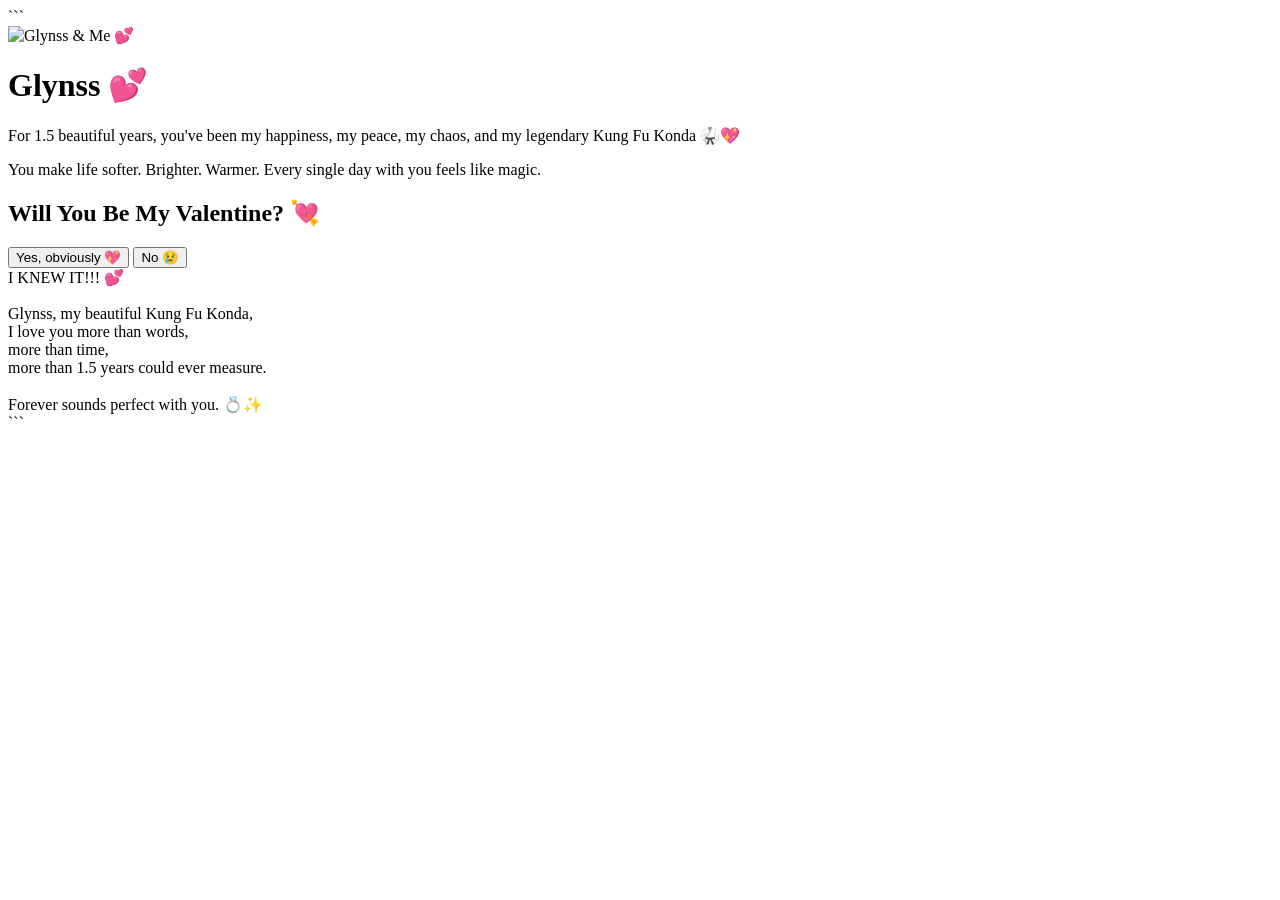
==== index.html @ 0cf6d0fe "Create index.html" ====
<!DOCTYPE html>

<html lang="en">
<head>
    <meta charset="UTF-8">
    <title>For Glynss 💖</title>
    <meta name="viewport" content="width=device-width, initial-scale=1.0">
    <link rel="stylesheet" href="style.css">
</head>

<body>

```
<!-- Photo Section -->
<div class="photo-container">
    <!-- Replace photo.jpg with your actual image file name -->
    <img src="photo.jpg" alt="Glynss & Me 💕" class="main-photo">
</div>

<h1 class="fade-in">Glynss 💕</h1>

<p class="fade-in">
    For 1.5 beautiful years, you've been my happiness, 
    my peace, my chaos, and my legendary Kung Fu Konda 🥋💖
</p>

<p class="fade-in">
    You make life softer. Brighter. Warmer.
    Every single day with you feels like magic.
</p>

<h2 class="fade-in">Will You Be My Valentine? 💘</h2>

<div class="buttons fade-in">
    <button id="yesBtn">Yes, obviously 💖</button>
    <button id="noBtn">No 😢</button>
</div>

<div id="response" class="hidden final-message">
    I KNEW IT!!! 💕<br><br>
    Glynss, my beautiful Kung Fu Konda,<br>
    I love you more than words,<br>
    more than time,<br>
    more than 1.5 years could ever measure.<br><br>
    Forever sounds perfect with you. 💍✨
</div>

<!-- Music file (upload Aval song as music.mp3) -->
<audio id="music" src="music.mp3"></audio>

<script src="script.js"></script>
```

</body>
</html>
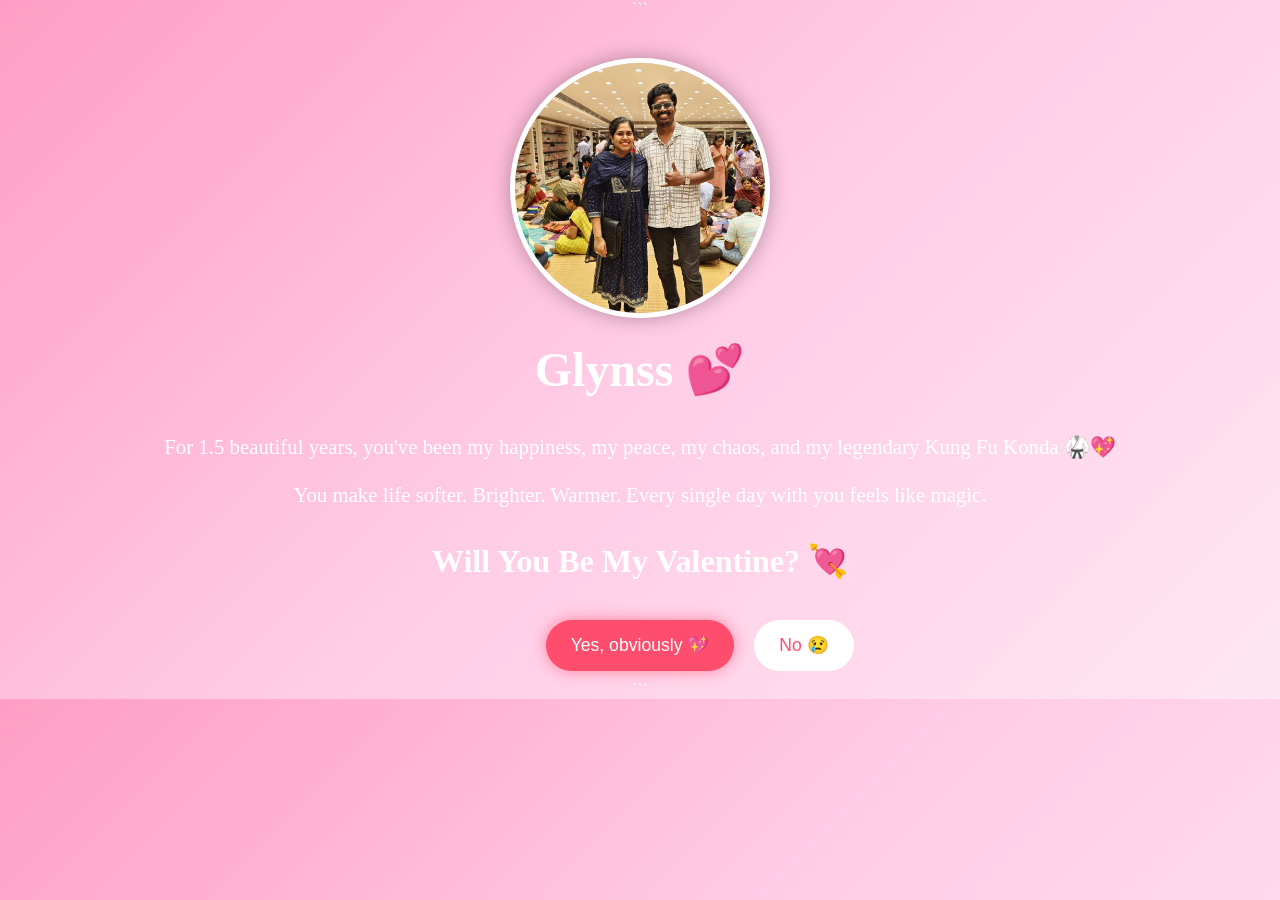
==== commit bd2d1f94: "Update index.html" ====
--- a/index.html
+++ b/index.html
@@ -14,7 +14,7 @@
 <!-- Photo Section -->
 <div class="photo-container">
     <!-- Replace photo.jpg with your actual image file name -->
-    <img src="photo.jpg" alt="Glynss & Me 💕" class="main-photo">
+    <img src="photo.jpeg" alt="Glynss & Me 💕" class="main-photo">
 </div>
 
 <h1 class="fade-in">Glynss 💕</h1>
--- a/style.css
+++ b/style.css
@@ -0,0 +1,100 @@
+body {
+margin: 0;
+font-family: 'Georgia', serif;
+background: linear-gradient(135deg, #ff9ec4, #ffcce6, #ffe6f2);
+text-align: center;
+color: white;
+overflow-x: hidden;
+}
+
+.photo-container {
+margin-top: 40px;
+}
+
+.main-photo {
+width: 250px;
+height: 250px;
+border-radius: 50%;
+object-fit: cover;
+border: 5px solid white;
+box-shadow: 0 0 20px rgba(0,0,0,0.3);
+}
+
+h1 {
+font-size: 3em;
+margin-top: 20px;
+}
+
+h2 {
+font-size: 2em;
+margin-top: 30px;
+}
+
+p {
+width: 80%;
+margin: 15px auto;
+font-size: 1.3em;
+line-height: 1.6em;
+}
+
+.buttons {
+margin-top: 30px;
+}
+
+button {
+font-size: 1.1em;
+padding: 15px 25px;
+margin: 10px;
+border-radius: 30px;
+border: none;
+cursor: pointer;
+transition: 0.3s;
+}
+
+#yesBtn {
+background-color: #ff4d6d;
+color: white;
+box-shadow: 0 0 15px rgba(255, 77, 109, 0.6);
+}
+
+#yesBtn:hover {
+transform: scale(1.15);
+background-color: #ff1e4d;
+}
+
+#noBtn {
+background-color: white;
+color: #ff4d6d;
+position: absolute;
+}
+
+.hidden {
+display: none;
+}
+
+.final-message {
+margin-top: 40px;
+font-size: 1.8em;
+}
+
+.heart {
+position: fixed;
+top: -10px;
+font-size: 24px;
+animation: fall linear infinite;
+}
+
+@keyframes fall {
+to {
+transform: translateY(100vh);
+}
+}
+
+.fade-in {
+animation: fadeIn 2s ease-in-out;
+}
+
+@keyframes fadeIn {
+from { opacity: 0; }
+to { opacity: 1; }
+}
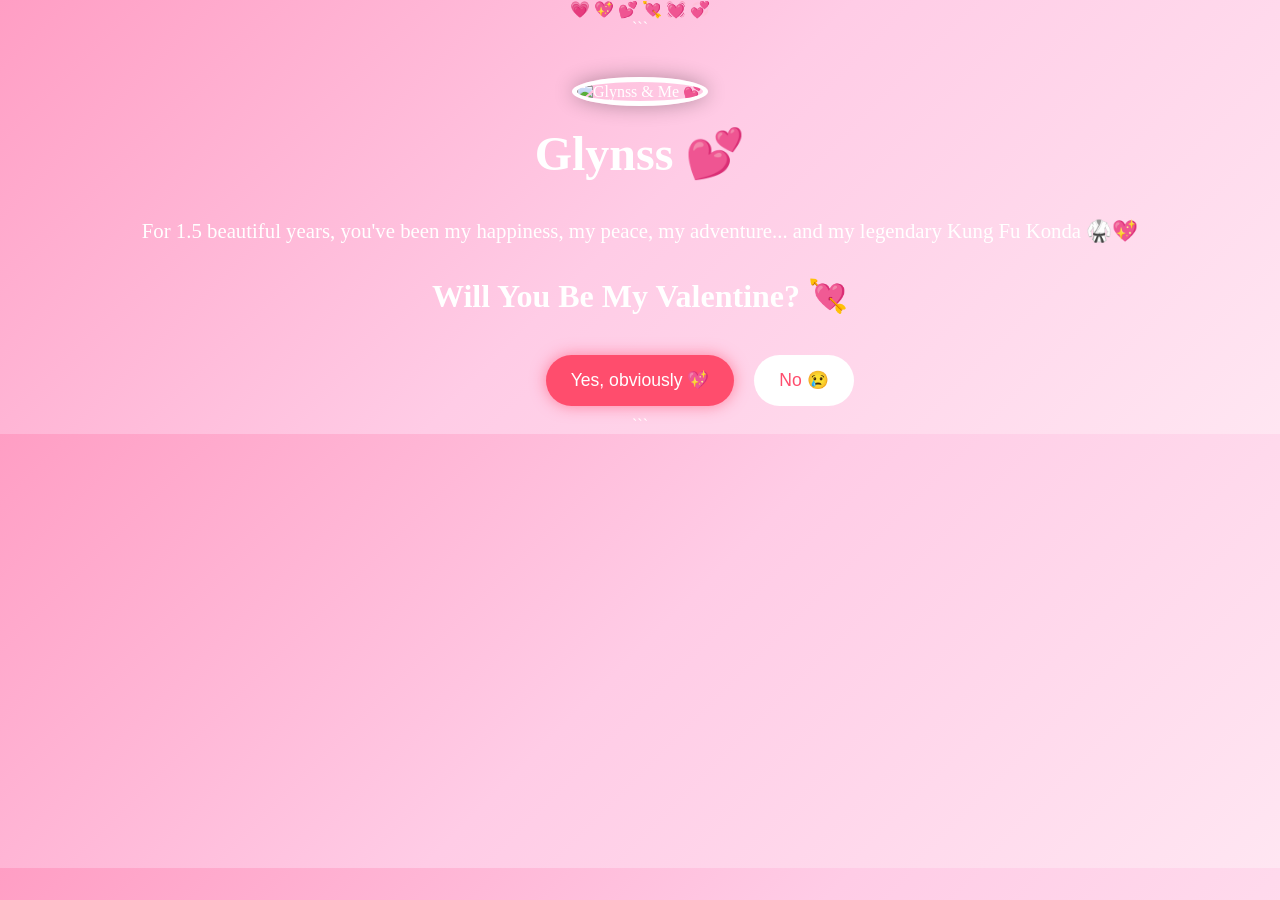
==== commit 081fe0b7: "Update index.html" ====
--- a/index.html
+++ b/index.html
@@ -10,46 +10,43 @@
 
 <body>
 
-```
-<!-- Photo Section -->
-<div class="photo-container">
-    <!-- Replace photo.jpg with your actual image file name -->
-    <img src="photo.jpeg" alt="Glynss & Me 💕" class="main-photo">
+<!-- Floating Background Hearts -->
+
+<div class="background-hearts">
+    <span style="left:10%;">💗</span>
+    <span style="left:25%; animation-duration:14s;">💖</span>
+    <span style="left:40%; animation-duration:18s;">💕</span>
+    <span style="left:60%; animation-duration:16s;">💘</span>
+    <span style="left:75%; animation-duration:20s;">💓</span>
+    <span style="left:90%; animation-duration:13s;">💞</span>
 </div>
 
-<h1 class="fade-in">Glynss 💕</h1>
+<div class="glass">
 
-<p class="fade-in">
-    For 1.5 beautiful years, you've been my happiness, 
-    my peace, my chaos, and my legendary Kung Fu Konda 🥋💖
+```
+<div class="photo-container">
+    <img src="photo.jpg" alt="Glynss & Me 💕" class="main-photo">
+</div>
+
+<h1>Glynss 💕</h1>
+
+<p>
+    For 1.5 beautiful years, you've been my happiness,
+    my peace, my adventure...
+    and my legendary Kung Fu Konda 🥋💖
 </p>
 
-<p class="fade-in">
-    You make life softer. Brighter. Warmer.
-    Every single day with you feels like magic.
-</p>
+<h2>Will You Be My Valentine? 💘</h2>
 
-<h2 class="fade-in">Will You Be My Valentine? 💘</h2>
-
-<div class="buttons fade-in">
+<div class="buttons">
     <button id="yesBtn">Yes, obviously 💖</button>
     <button id="noBtn">No 😢</button>
 </div>
+```
 
-<div id="response" class="hidden final-message">
-    I KNEW IT!!! 💕<br><br>
-    Glynss, my beautiful Kung Fu Konda,<br>
-    I love you more than words,<br>
-    more than time,<br>
-    more than 1.5 years could ever measure.<br><br>
-    Forever sounds perfect with you. 💍✨
 </div>
 
-<!-- Music file (upload Aval song as music.mp3) -->
-<audio id="music" src="music.mp3"></audio>
-
 <script src="script.js"></script>
-```
 
 </body>
 </html>
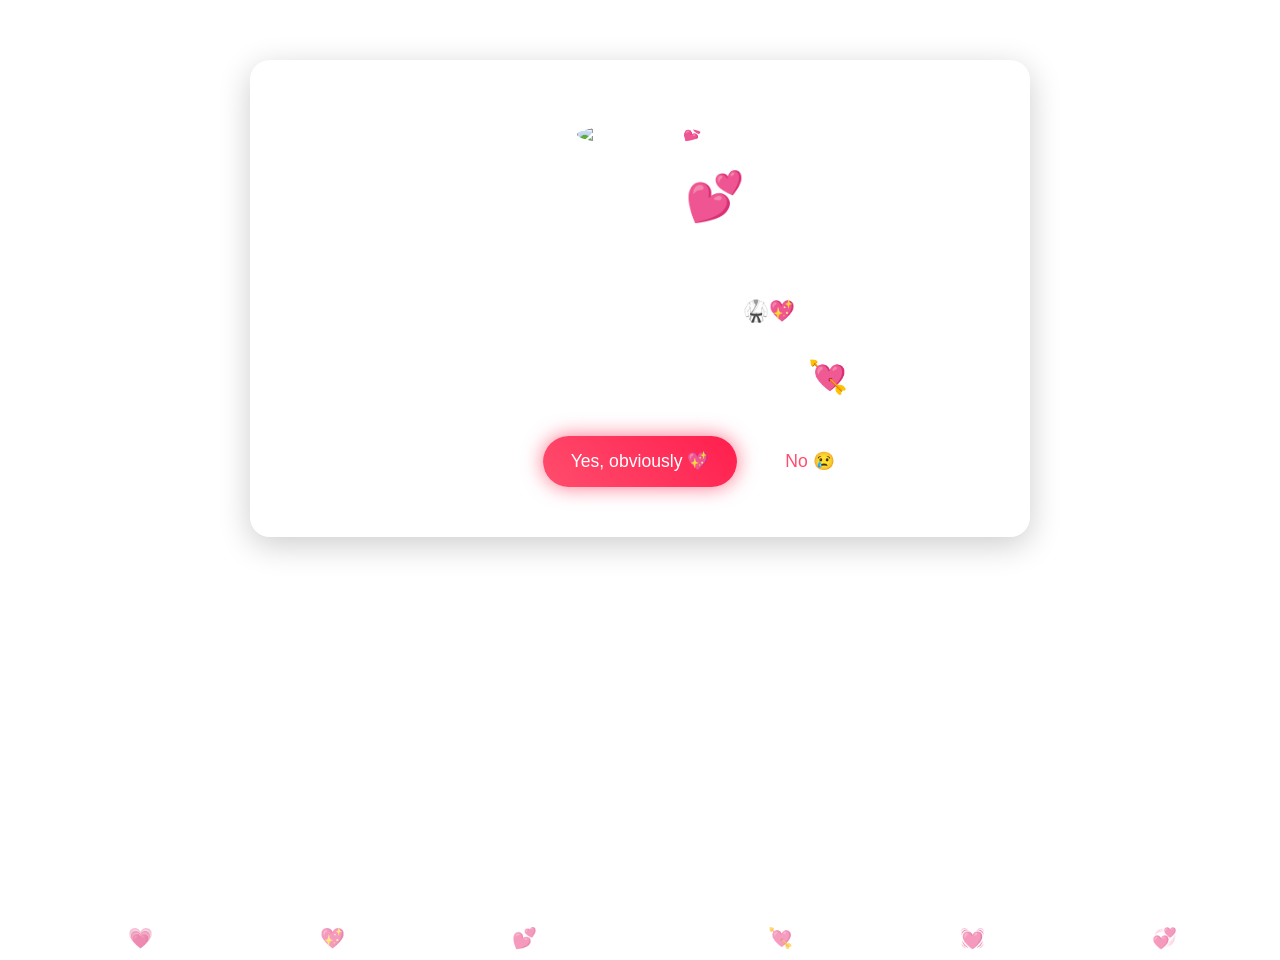
==== commit cc46c3a1: "Update index.html" ====
--- a/index.html
+++ b/index.html
@@ -1,5 +1,4 @@
 <!DOCTYPE html>
-
 <html lang="en">
 <head>
     <meta charset="UTF-8">
@@ -7,10 +6,7 @@
     <meta name="viewport" content="width=device-width, initial-scale=1.0">
     <link rel="stylesheet" href="style.css">
 </head>
-
 <body>
-
-<!-- Floating Background Hearts -->
 
 <div class="background-hearts">
     <span style="left:10%;">💗</span>
@@ -23,30 +19,27 @@
 
 <div class="glass">
 
-```
-<div class="photo-container">
-    <img src="photo.jpg" alt="Glynss & Me 💕" class="main-photo">
-</div>
+    <div class="photo-container">
+        <img src="photo.jpg" alt="Glynss & Me 💕" class="main-photo">
+    </div>
 
-<h1>Glynss 💕</h1>
+    <h1>Glynss 💕</h1>
 
-<p>
-    For 1.5 beautiful years, you've been my happiness,
-    my peace, my adventure...
-    and my legendary Kung Fu Konda 🥋💖
-</p>
+    <p>
+        For 1.5 beautiful years, you've been my happiness,
+        my peace, my adventure...
+        and my legendary Kung Fu Konda 🥋💖
+    </p>
 
-<h2>Will You Be My Valentine? 💘</h2>
+    <h2>Will You Be My Valentine? 💘</h2>
 
-<div class="buttons">
-    <button id="yesBtn">Yes, obviously 💖</button>
-    <button id="noBtn">No 😢</button>
-</div>
-```
+    <div class="buttons">
+        <button id="yesBtn">Yes, obviously 💖</button>
+        <button id="noBtn">No 😢</button>
+    </div>
 
 </div>
 
 <script src="script.js"></script>
-
 </body>
 </html>
--- a/style.css
+++ b/style.css
@@ -1,28 +1,59 @@
 body {
 margin: 0;
 font-family: 'Georgia', serif;
-background: linear-gradient(135deg, #ff9ec4, #ffcce6, #ffe6f2);
+color: white;
 text-align: center;
-color: white;
 overflow-x: hidden;
+min-height: 100vh;
+
+```
+background: linear-gradient(-45deg, #ff9ec4, #ffc3e6, #ffb6d9, #ffd6ec);
+background-size: 400% 400%;
+animation: gradientBG 12s ease infinite;
+```
+
+}
+
+@keyframes gradientBG {
+0% { background-position: 0% 50%; }
+50% { background-position: 100% 50%; }
+100% { background-position: 0% 50%; }
+}
+
+.glass {
+background: rgba(255, 255, 255, 0.15);
+backdrop-filter: blur(12px);
+-webkit-backdrop-filter: blur(12px);
+border-radius: 20px;
+padding: 40px;
+width: 85%;
+max-width: 700px;
+margin: 60px auto;
+box-shadow: 0 8px 32px rgba(0, 0, 0, 0.2);
 }
 
 .photo-container {
-margin-top: 40px;
+margin-top: 20px;
 }
 
 .main-photo {
-width: 250px;
-height: 250px;
+width: 240px;
+height: 240px;
 border-radius: 50%;
 object-fit: cover;
-border: 5px solid white;
-box-shadow: 0 0 20px rgba(0,0,0,0.3);
+border: 5px solid rgba(255,255,255,0.7);
+box-shadow: 0 0 25px rgba(255,255,255,0.5);
+transition: 0.4s ease;
+}
+
+.main-photo:hover {
+transform: scale(1.05);
 }
 
 h1 {
 font-size: 3em;
 margin-top: 20px;
+text-shadow: 0 0 15px rgba(255,255,255,0.8);
 }
 
 h2 {
@@ -31,10 +62,8 @@
 }
 
 p {
-width: 80%;
-margin: 15px auto;
 font-size: 1.3em;
-line-height: 1.6em;
+line-height: 1.7em;
 }
 
 .buttons {
@@ -43,38 +72,49 @@
 
 button {
 font-size: 1.1em;
-padding: 15px 25px;
+padding: 15px 28px;
 margin: 10px;
 border-radius: 30px;
 border: none;
 cursor: pointer;
-transition: 0.3s;
+transition: all 0.3s ease;
 }
 
 #yesBtn {
-background-color: #ff4d6d;
+background: linear-gradient(45deg, #ff4d6d, #ff1e4d);
 color: white;
-box-shadow: 0 0 15px rgba(255, 77, 109, 0.6);
+box-shadow: 0 0 20px rgba(255, 77, 109, 0.8);
 }
 
 #yesBtn:hover {
 transform: scale(1.15);
-background-color: #ff1e4d;
+box-shadow: 0 0 30px rgba(255, 30, 77, 1);
 }
 
 #noBtn {
-background-color: white;
+background: white;
 color: #ff4d6d;
 position: absolute;
-}
-
-.hidden {
-display: none;
 }
 
 .final-message {
 margin-top: 40px;
 font-size: 1.8em;
+line-height: 1.8em;
+text-shadow: 0 0 10px rgba(255,255,255,0.8);
+}
+
+.background-hearts span {
+position: fixed;
+bottom: -50px;
+font-size: 20px;
+animation: floatUp 15s linear infinite;
+opacity: 0.6;
+}
+
+@keyframes floatUp {
+from { transform: translateY(0); }
+to { transform: translateY(-110vh); }
 }
 
 .heart {
@@ -85,16 +125,5 @@
 }
 
 @keyframes fall {
-to {
-transform: translateY(100vh);
+to { transform: translateY(100vh); }
 }
-}
-
-.fade-in {
-animation: fadeIn 2s ease-in-out;
-}
-
-@keyframes fadeIn {
-from { opacity: 0; }
-to { opacity: 1; }
-}
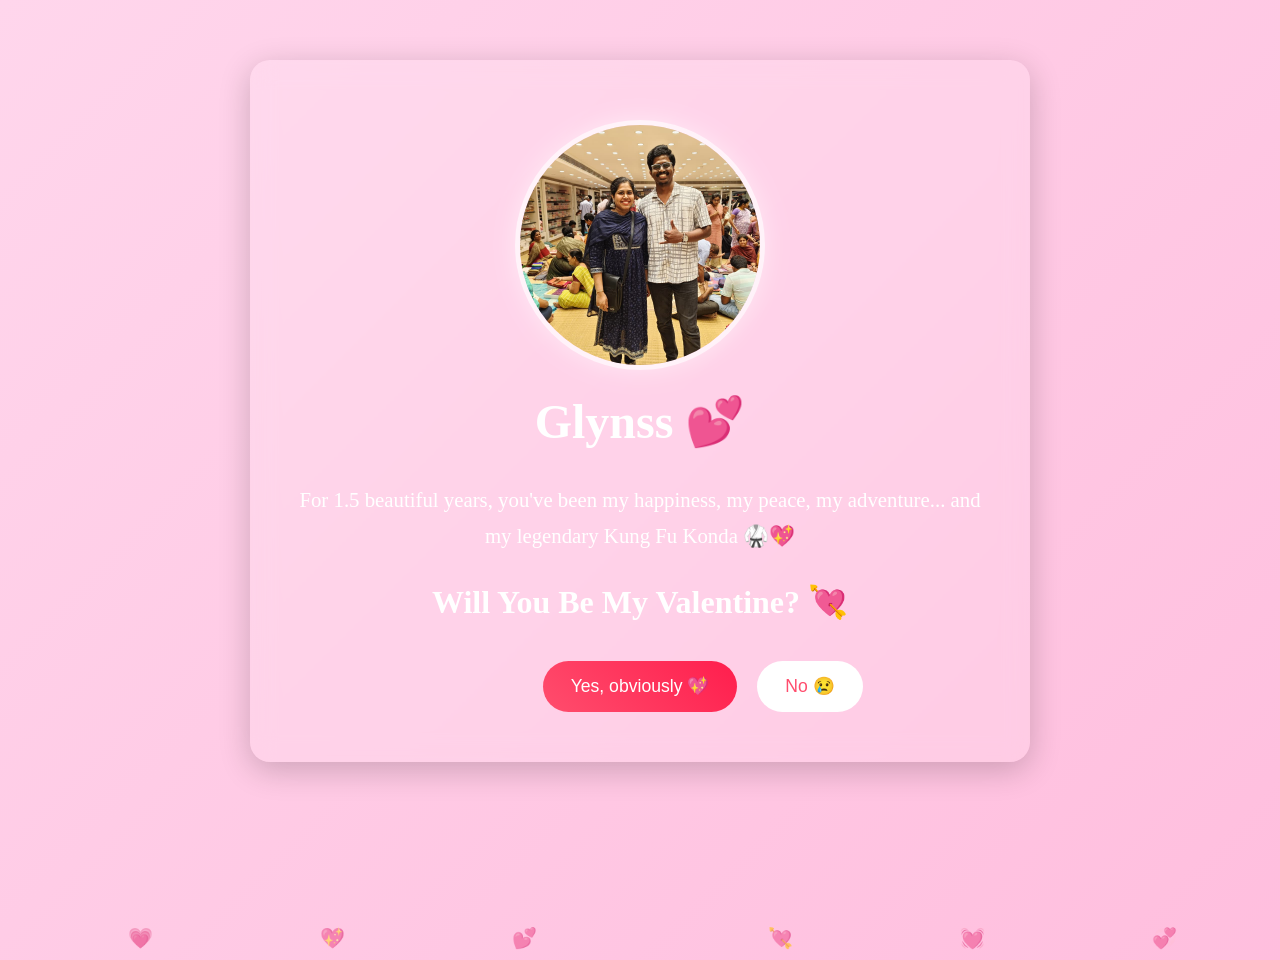
==== commit 02e0b5b7: "Update index.html" ====
--- a/index.html
+++ b/index.html
@@ -20,7 +20,7 @@
 <div class="glass">
 
     <div class="photo-container">
-        <img src="photo.jpg" alt="Glynss & Me 💕" class="main-photo">
+        <img src="photo.jpeg" alt="Glynss & Me 💕" class="main-photo">
     </div>
 
     <h1>Glynss 💕</h1>
--- a/style.css
+++ b/style.css
@@ -1,129 +1,121 @@
 body {
-margin: 0;
-font-family: 'Georgia', serif;
-color: white;
-text-align: center;
-overflow-x: hidden;
-min-height: 100vh;
+    margin: 0;
+    font-family: Georgia, serif;
+    color: white;
+    text-align: center;
+    overflow-x: hidden;
+    min-height: 100vh;
 
-```
-background: linear-gradient(-45deg, #ff9ec4, #ffc3e6, #ffb6d9, #ffd6ec);
-background-size: 400% 400%;
-animation: gradientBG 12s ease infinite;
-```
-
+    background: linear-gradient(-45deg, #ff9ec4, #ffc3e6, #ffb6d9, #ffd6ec);
+    background-size: 400% 400%;
+    animation: gradientBG 12s ease infinite;
 }
 
 @keyframes gradientBG {
-0% { background-position: 0% 50%; }
-50% { background-position: 100% 50%; }
-100% { background-position: 0% 50%; }
+    0% { background-position: 0% 50%; }
+    50% { background-position: 100% 50%; }
+    100% { background-position: 0% 50%; }
 }
 
 .glass {
-background: rgba(255, 255, 255, 0.15);
-backdrop-filter: blur(12px);
--webkit-backdrop-filter: blur(12px);
-border-radius: 20px;
-padding: 40px;
-width: 85%;
-max-width: 700px;
-margin: 60px auto;
-box-shadow: 0 8px 32px rgba(0, 0, 0, 0.2);
+    background: rgba(255, 255, 255, 0.15);
+    backdrop-filter: blur(12px);
+    border-radius: 20px;
+    padding: 40px;
+    width: 85%;
+    max-width: 700px;
+    margin: 60px auto;
+    box-shadow: 0 8px 32px rgba(0, 0, 0, 0.2);
 }
 
 .photo-container {
-margin-top: 20px;
+    margin-top: 20px;
 }
 
 .main-photo {
-width: 240px;
-height: 240px;
-border-radius: 50%;
-object-fit: cover;
-border: 5px solid rgba(255,255,255,0.7);
-box-shadow: 0 0 25px rgba(255,255,255,0.5);
-transition: 0.4s ease;
+    width: 240px;
+    height: 240px;
+    border-radius: 50%;
+    object-fit: cover;
+    border: 5px solid rgba(255,255,255,0.7);
+    box-shadow: 0 0 25px rgba(255,255,255,0.5);
+    transition: 0.4s ease;
 }
 
 .main-photo:hover {
-transform: scale(1.05);
+    transform: scale(1.05);
 }
 
 h1 {
-font-size: 3em;
-margin-top: 20px;
-text-shadow: 0 0 15px rgba(255,255,255,0.8);
+    font-size: 3em;
+    margin-top: 20px;
 }
 
 h2 {
-font-size: 2em;
-margin-top: 30px;
+    font-size: 2em;
+    margin-top: 30px;
 }
 
 p {
-font-size: 1.3em;
-line-height: 1.7em;
+    font-size: 1.3em;
+    line-height: 1.7em;
 }
 
 .buttons {
-margin-top: 30px;
+    margin-top: 30px;
 }
 
 button {
-font-size: 1.1em;
-padding: 15px 28px;
-margin: 10px;
-border-radius: 30px;
-border: none;
-cursor: pointer;
-transition: all 0.3s ease;
+    font-size: 1.1em;
+    padding: 15px 28px;
+    margin: 10px;
+    border-radius: 30px;
+    border: none;
+    cursor: pointer;
+    transition: all 0.3s ease;
 }
 
 #yesBtn {
-background: linear-gradient(45deg, #ff4d6d, #ff1e4d);
-color: white;
-box-shadow: 0 0 20px rgba(255, 77, 109, 0.8);
+    background: linear-gradient(45deg, #ff4d6d, #ff1e4d);
+    color: white;
 }
 
 #yesBtn:hover {
-transform: scale(1.15);
-box-shadow: 0 0 30px rgba(255, 30, 77, 1);
+    transform: scale(1.15);
 }
 
 #noBtn {
-background: white;
-color: #ff4d6d;
-position: absolute;
+    background: white;
+    color: #ff4d6d;
+    position: absolute;
 }
 
 .final-message {
-margin-top: 40px;
-font-size: 1.8em;
-line-height: 1.8em;
-text-shadow: 0 0 10px rgba(255,255,255,0.8);
+    margin-top: 40px;
+    font-size: 1.8em;
+    line-height: 1.8em;
 }
 
 .background-hearts span {
-position: fixed;
-bottom: -50px;
-font-size: 20px;
-animation: floatUp 15s linear infinite;
-opacity: 0.6;
+    position: fixed;
+    bottom: -50px;
+    font-size: 20px;
+    animation: floatUp 15s linear infinite;
+    opacity: 0.6;
 }
 
 @keyframes floatUp {
-from { transform: translateY(0); }
-to { transform: translateY(-110vh); }
+    from { transform: translateY(0); }
+    to { transform: translateY(-110vh); }
 }
 
 .heart {
-position: fixed;
-top: -10px;
-font-size: 24px;
-animation: fall linear infinite;
+    position: fixed;
+    top: -10px;
+    font-size: 24px;
+    animation: fall linear infinite;
 }
 
 @keyframes fall {
-to { transform: translateY(100vh); }
+    to { transform: translateY(100vh); }
 }
